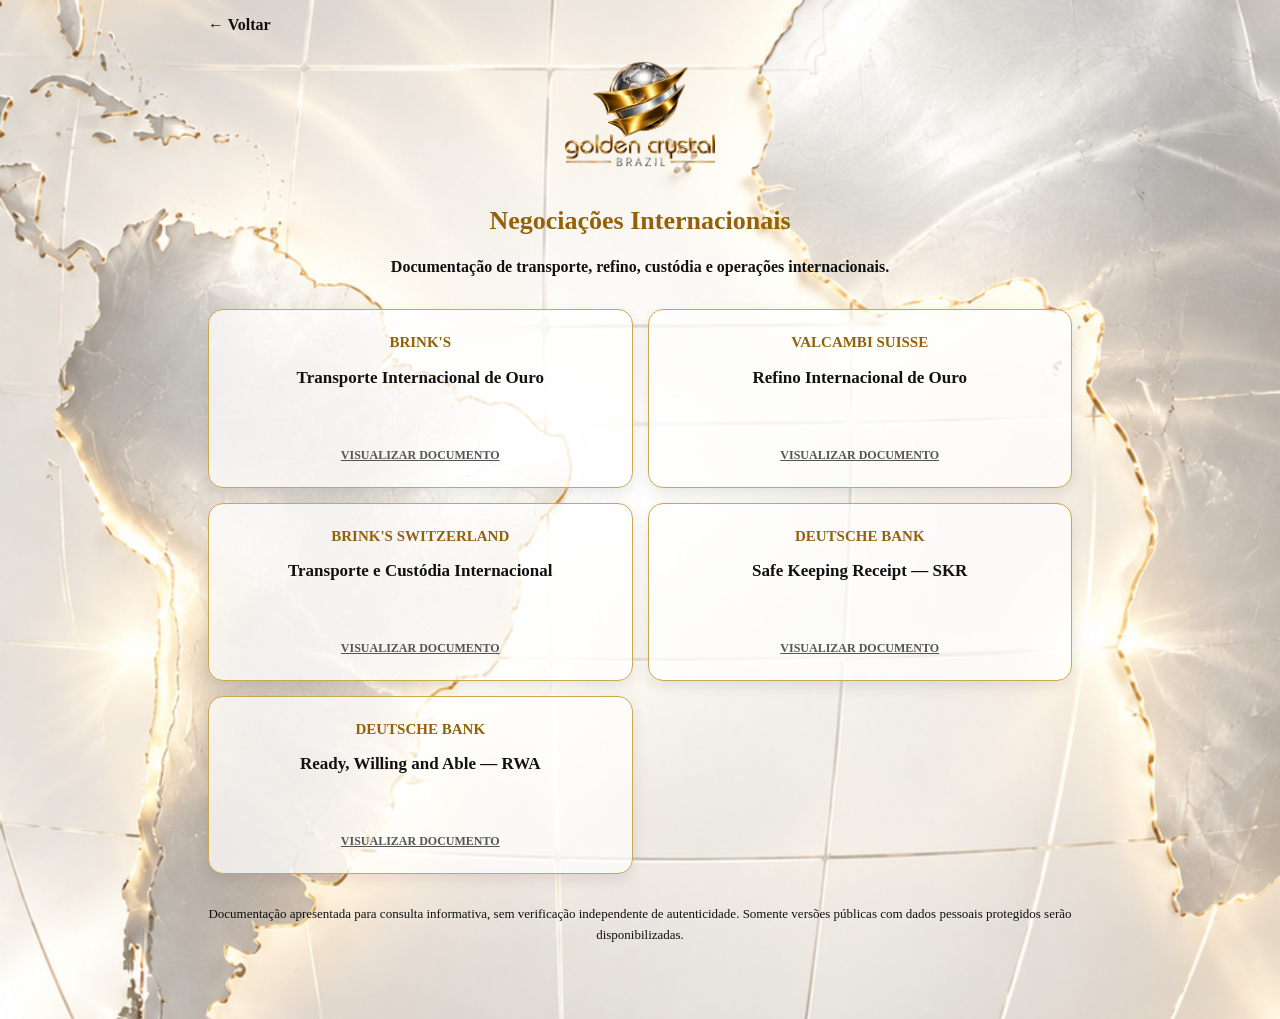
==== negociacoes.html @ db904ba3 "Publicacao inicial Golden Crystal Brazil" ====
<!DOCTYPE html>
<html lang="pt-BR">
<head>
<meta charset="UTF-8">
<meta name="viewport" content="width=device-width, initial-scale=1">
<title>Negociações | Golden Crystal Brazil</title>
<style>
*{box-sizing:border-box}
body{
 margin:0;
 font-family:Georgia,serif;
 color:#111;
 background:#f5f1e9 url('assets/fundo-padrao.png')
 center center/cover fixed no-repeat;
}
main{max-width:900px;margin:auto;padding:16px 18px 60px}
.voltar{color:#101010;font-weight:900;text-decoration:none}
.logo{display:block;width:150px;max-width:50%;margin:5px auto}
h1{text-align:center;font-size:26px;color:#95600a}
.intro{text-align:center;font-weight:600;line-height:1.6}
.grid{display:grid;grid-template-columns:repeat(2,minmax(0,1fr));gap:15px;margin-top:30px}
.card-documento{
 background:rgba(255,255,255,.72);
 border:1px solid #cba750;
 border-radius:15px;
 padding:24px 12px;
 text-align:center;
 box-shadow:0 5px 15px #00000018;
}
.empresa{color:#91610b;font-weight:900;font-size:15px}
h2{font-size:17px;line-height:1.4;min-height:65px}
.botao{
 display:inline-block;
 padding:12px 10px;
 border-radius:8px;
 background:linear-gradient(135deg,#93600b,#ffdf7b,#b17a13);
 color:#17110a;
 font-weight:900;
 font-size:12px;
 text-decoration:none;
}
.pendente{font-size:12px;color:#555;font-weight:bold}
.nota{margin-top:30px;font-size:13px;text-align:center;line-height:1.6}
@media(max-width:400px){
 .grid{grid-template-columns:1fr}
}
</style>
<link rel="icon" type="image/png" href="assets/logo-institucional.png?v=2">
</head>
<body>
<main>
<a class="voltar" href="menu.html">← Voltar</a>
<img class="logo" src="assets/logo-institucional.png" alt="Golden Crystal Brazil">
<h1>Negociações Internacionais</h1>
<p class="intro">Documentação de transporte, refino, custódia e operações internacionais.</p>
<div class="grid">
    <article class="card-documento">
      <div class="empresa">BRINK&#x27;S</div>
      <h2>Transporte Internacional de Ouro</h2>
      <a class="pendente" href="documentos/brinks-transporte.pdf" target="_blank" rel="noopener">VISUALIZAR DOCUMENTO</a>
    </article>
    
    <article class="card-documento">
      <div class="empresa">VALCAMBI SUISSE</div>
      <h2>Refino Internacional de Ouro</h2>
      <a class="pendente" href="documentos/valcambi-refino.pdf" target="_blank" rel="noopener">VISUALIZAR DOCUMENTO</a>
    </article>
    
    <article class="card-documento">
      <div class="empresa">BRINK&#x27;S SWITZERLAND</div>
      <h2>Transporte e Custódia Internacional</h2>
      <a class="pendente" href="documentos/brinks-custodia.pdf" target="_blank" rel="noopener">VISUALIZAR DOCUMENTO</a>
    </article>
    
    <article class="card-documento">
      <div class="empresa">DEUTSCHE BANK</div>
      <h2>Safe Keeping Receipt — SKR</h2>
      <a class="pendente" href="documentos/deutsche-skr.pdf" target="_blank" rel="noopener">VISUALIZAR DOCUMENTO</a>
    </article>
    
    <article class="card-documento">
      <div class="empresa">DEUTSCHE BANK</div>
      <h2>Ready, Willing and Able — RWA</h2>
      <a class="pendente" href="documentos/deutsche-rwa.pdf" target="_blank" rel="noopener">VISUALIZAR DOCUMENTO</a>
    </article>
    </div>
<p class="nota">Documentação apresentada para consulta informativa, sem verificação independente de autenticidade. Somente versões públicas com dados pessoais protegidos serão disponibilizadas.</p>
</main>
</body>
</html>
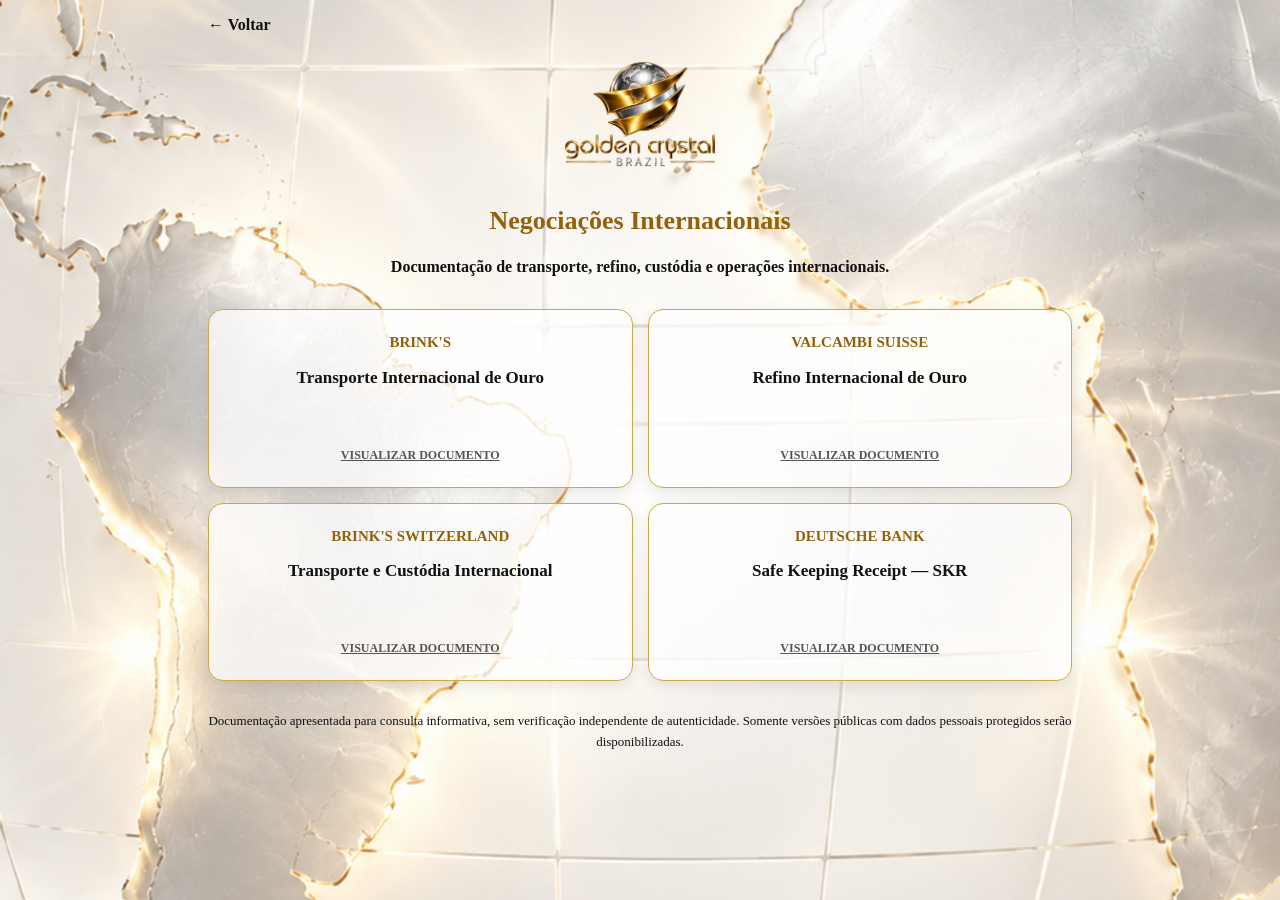
==== commit 8d09cb1e: "Remover RWA da pagina Negociacoes" ====
--- a/negociacoes.html
+++ b/negociacoes.html
@@ -78,11 +78,7 @@
       <a class="pendente" href="documentos/deutsche-skr.pdf" target="_blank" rel="noopener">VISUALIZAR DOCUMENTO</a>
     </article>
     
-    <article class="card-documento">
-      <div class="empresa">DEUTSCHE BANK</div>
-      <h2>Ready, Willing and Able — RWA</h2>
-      <a class="pendente" href="documentos/deutsche-rwa.pdf" target="_blank" rel="noopener">VISUALIZAR DOCUMENTO</a>
-    </article>
+    
     </div>
 <p class="nota">Documentação apresentada para consulta informativa, sem verificação independente de autenticidade. Somente versões públicas com dados pessoais protegidos serão disponibilizadas.</p>
 </main>
